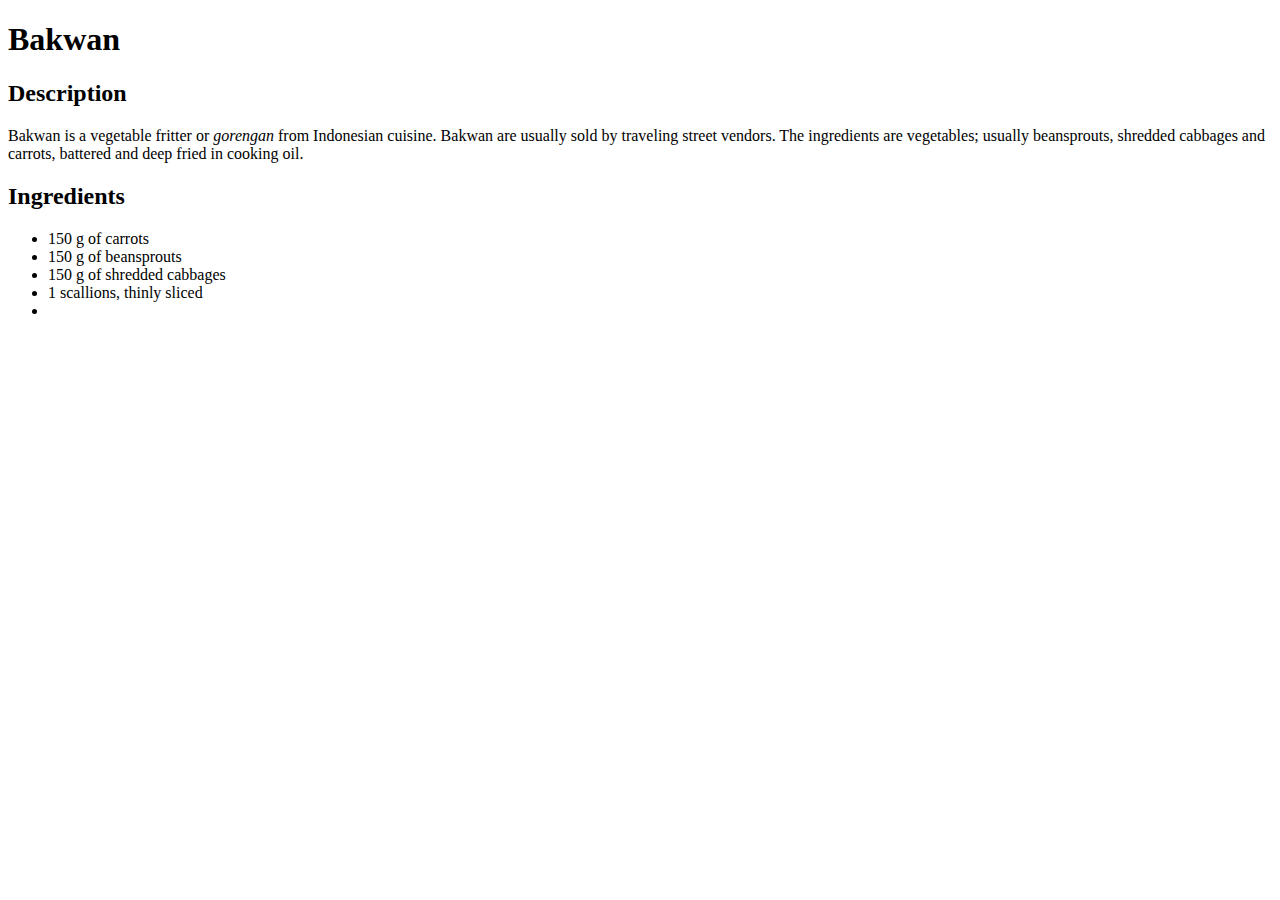
==== recipes/bakwan.html @ 19e8426e "bakwan-recipes" ====
<!DOCTYPE html>
<html lang="en">
    <head>
        <meta charset="utf-8">
        <title>Bakwan Recipes</title>
    </head>

    <body>
        <h1>Bakwan</h1>
        <h2>Description</h2>
        <p> Bakwan is a vegetable fritter or <em>gorengan</em> from Indonesian cuisine. 
            Bakwan are usually sold by traveling street vendors. 
            The ingredients are vegetables; usually beansprouts, shredded cabbages and carrots, 
            battered and deep fried in cooking oil. </p>

        <h2>Ingredients</h2>
        <ul>
            <li>150 g of carrots</li>
            <li>150 g of beansprouts</li>
            <li>150 g of shredded cabbages</li>
            <li>1 scallions, thinly sliced</li>
            <li></li>
        </ul>
    </body>
</html>
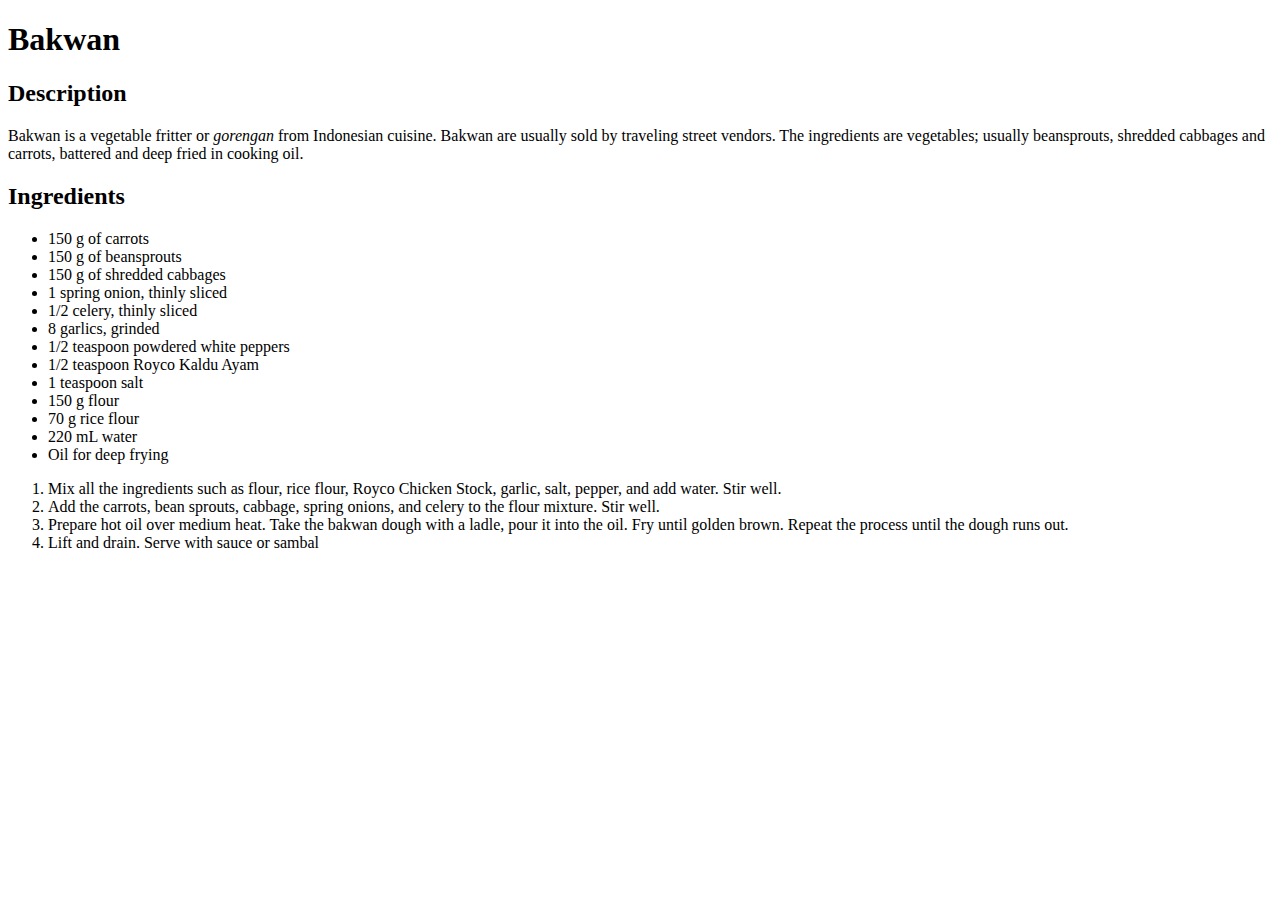
==== commit 4f1da360: "bakwan-recipes finish" ====
--- a/recipes/bakwan.html
+++ b/recipes/bakwan.html
@@ -18,8 +18,26 @@
             <li>150 g of carrots</li>
             <li>150 g of beansprouts</li>
             <li>150 g of shredded cabbages</li>
-            <li>1 scallions, thinly sliced</li>
-            <li></li>
+            <li>1 spring onion, thinly sliced</li>
+            <li>1/2 celery, thinly sliced</li>
+            <li>8 garlics, grinded</li>
+            <li>1/2 teaspoon powdered white peppers </li>
+            <li>1/2 teaspoon Royco Kaldu Ayam</li>
+            <li>1 teaspoon salt</li>
+            <li>150 g flour</li>
+            <li>70 g rice flour</li>
+            <li>220 mL water</li>
+            <li>Oil for deep frying</li>
         </ul>
+
+        <ol>
+            <li>Mix all the ingredients such as flour, rice flour, 
+                Royco Chicken Stock, garlic, salt, pepper, and add water. Stir well.</li>
+            <li>Add the carrots, bean sprouts, cabbage, 
+                spring onions, and celery to the flour mixture. Stir well.</li>
+            <li>Prepare hot oil over medium heat. Take the bakwan dough with a ladle, pour it into the oil. 
+                Fry until golden brown. Repeat the process until the dough runs out.</li>
+            <li>Lift and drain. Serve with sauce or sambal</li>
+        </ol>
     </body>
 </html>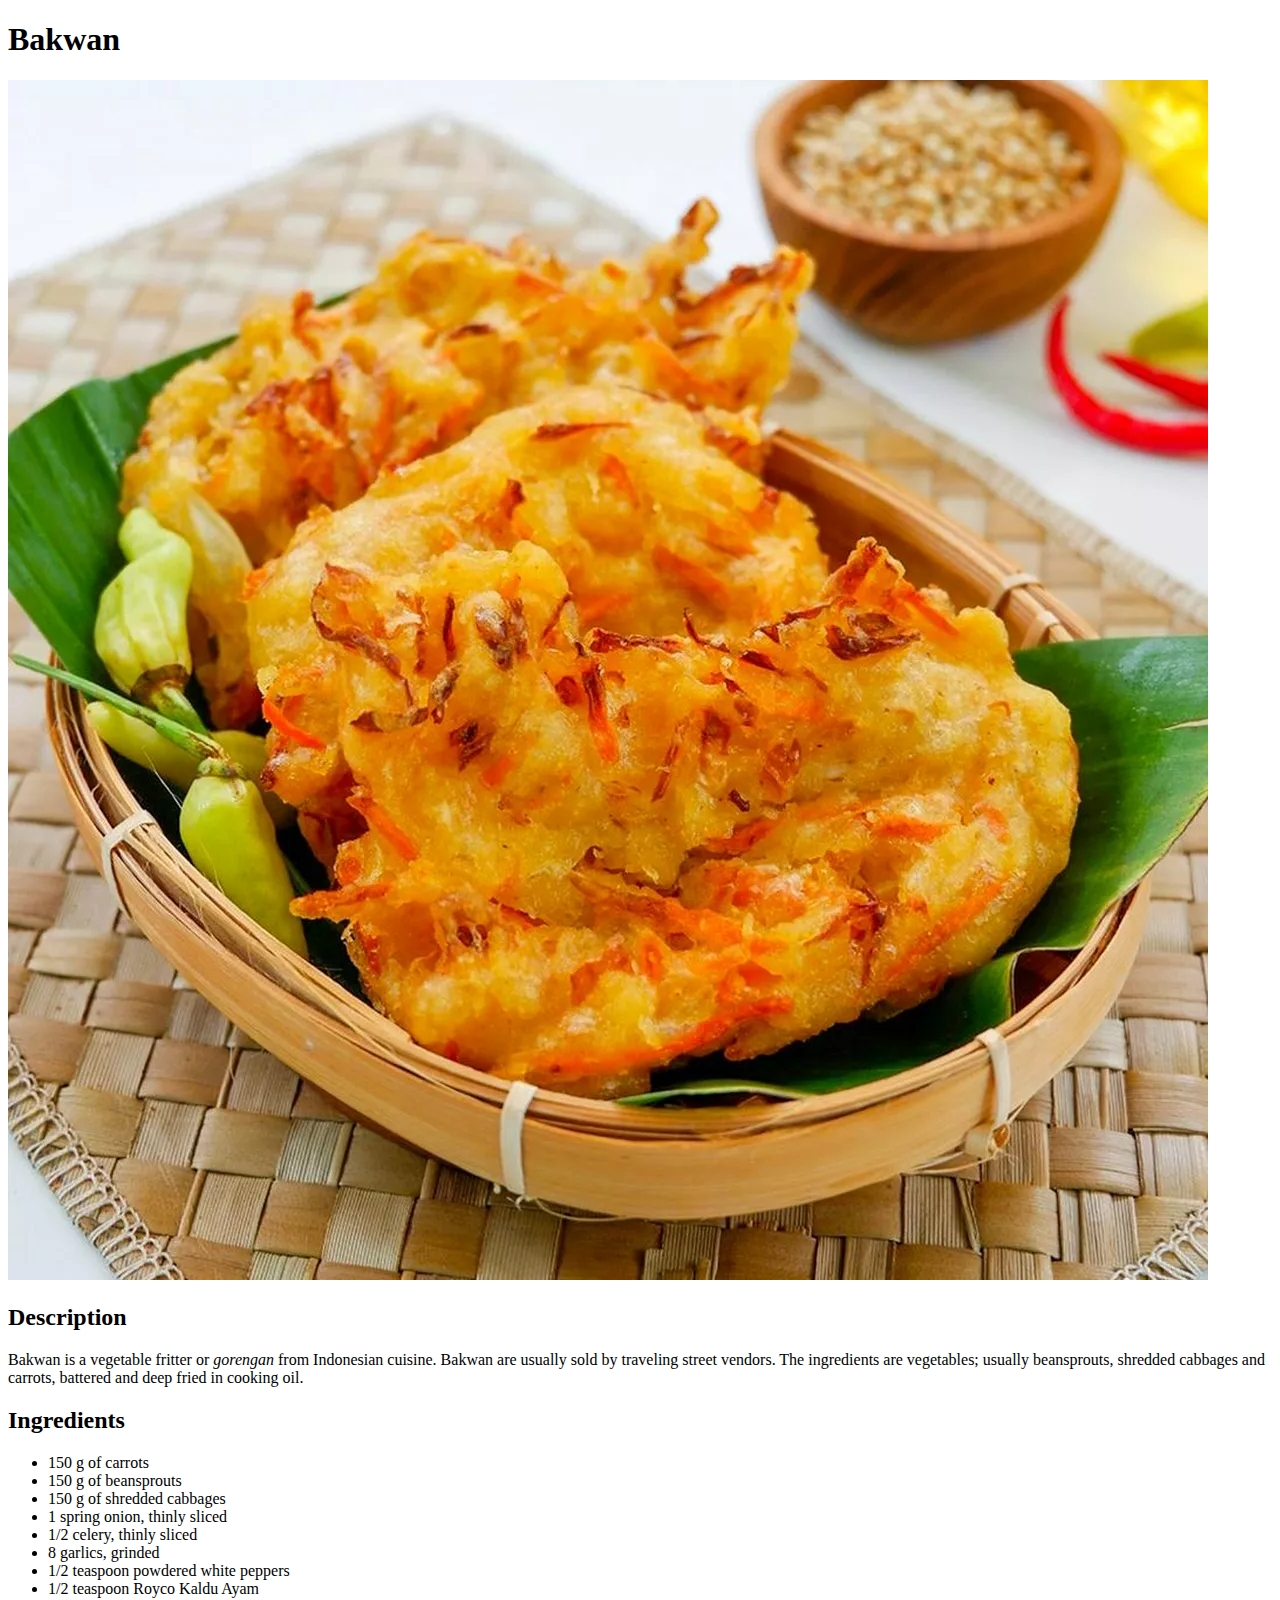
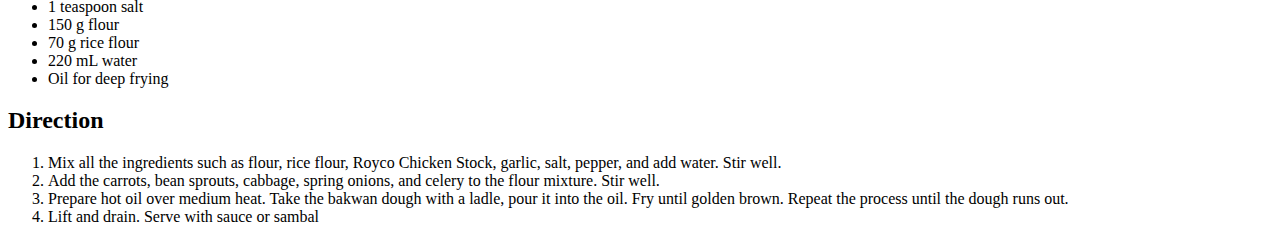
==== commit 155c774f: "bakwan-recipes finish" ====
--- a/recipes/bakwan.html
+++ b/recipes/bakwan.html
@@ -7,6 +7,7 @@
 
     <body>
         <h1>Bakwan</h1>
+        <img src="./images/bakwan.jpg">
         <h2>Description</h2>
         <p> Bakwan is a vegetable fritter or <em>gorengan</em> from Indonesian cuisine. 
             Bakwan are usually sold by traveling street vendors. 
@@ -30,6 +31,8 @@
             <li>Oil for deep frying</li>
         </ul>
 
+
+        <h2>Direction</h2>
         <ol>
             <li>Mix all the ingredients such as flour, rice flour, 
                 Royco Chicken Stock, garlic, salt, pepper, and add water. Stir well.</li>
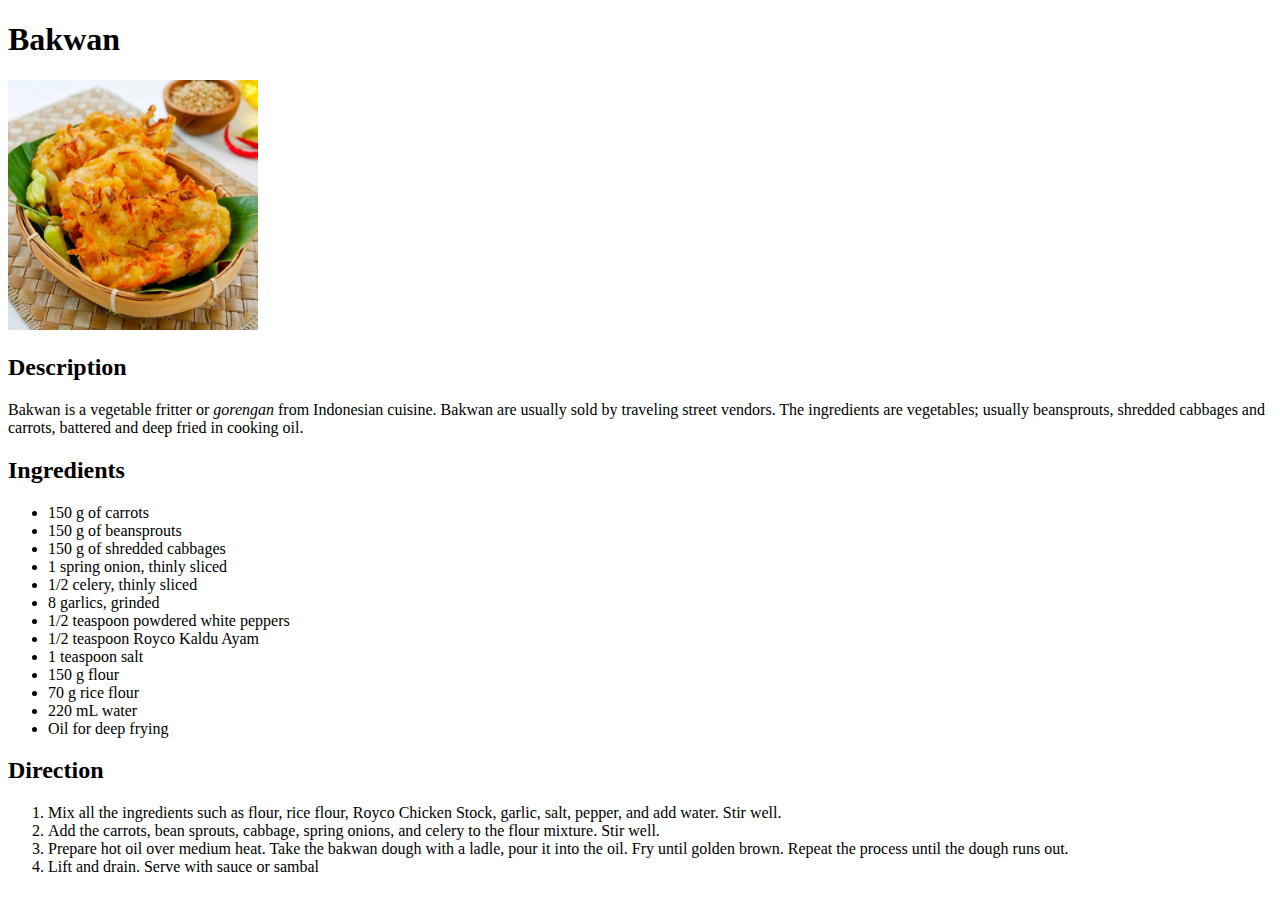
==== commit 98a6c74a: "add some style" ====
--- a/recipes/bakwan.html
+++ b/recipes/bakwan.html
@@ -2,7 +2,9 @@
 <html lang="en">
     <head>
         <meta charset="utf-8">
+        <meta name="viewport" content="width=device-width, initial-scale=1.0">
         <title>Bakwan Recipes</title>
+        <link rel="stylesheet" href="bakwan.css">
     </head>
 
     <body>
--- a/recipes/bakwan.css
+++ b/recipes/bakwan.css
@@ -0,0 +1,4 @@
+img {
+    width: auto;
+    height: 250px;
+}